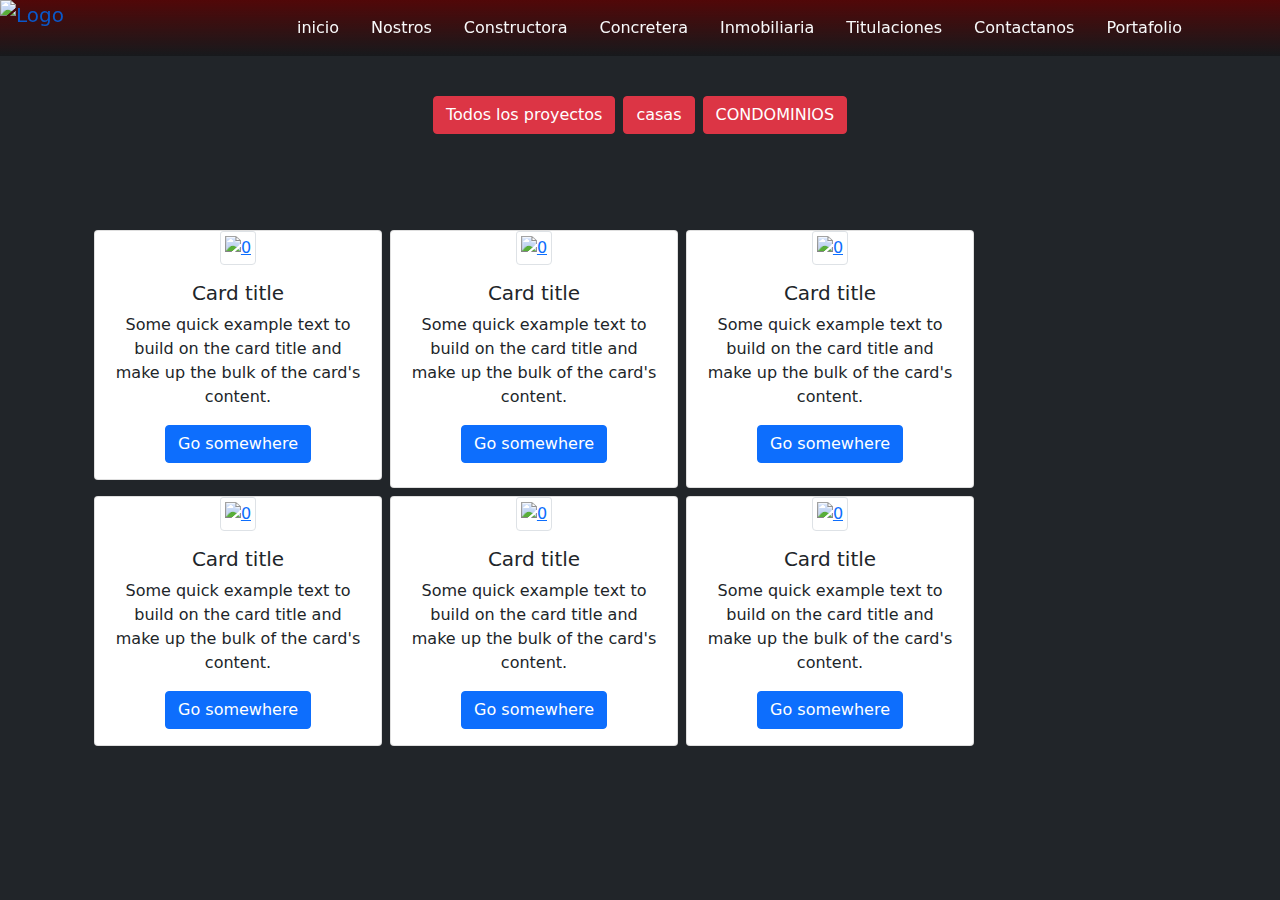
==== galeria.html @ 5f79e434 "1" ====
<!DOCTYPE html>
<html lang="en">

<head>
    <meta charset="UTF-8">
    <meta http-equiv="X-UA-Compatible" content="IE=edge">
    <meta name="viewport" content="width=device-width, initial-scale=1.0">
    <title>Document</title>
    <link rel="stylesheet" href="app/assets/css/bootstrap.min.css">
    <link rel="stylesheet" href="app/assets/css/galeria.css">
    <link rel="stylesheet" href="https://cdn.jsdelivr.net/npm/@fancyapps/ui@4.0/dist/fancybox.css" />
    <link rel="stylesheet" href="https://cdnjs.cloudflare.com/ajax/libs/font-awesome/6.2.1/css/all.min.css"
        integrity="sha512-MV7K8+y+gLIBoVD59lQIYicR65iaqukzvf/nwasF0nqhPay5w/9lJmVM2hMDcnK1OnMGCdVK+iQrJ7lzPJQd1w=="
        crossorigin="anonymous" referrerpolicy="no-referrer" />
</head>

<body class="bg-dark">
    <nav class="navbar navbar-expand-md  bg-trans-rojo fixed-top navbar-main">
        <div class="container">
            <a class="navbar-brand" href="#inicio">
                <img src="app/assets/img/LOGOCONSOMBRA2.png" alt="Logo" width="240" height="100"
                    class="d-inline-block align-text-top fixed-top logo">

            </a>
            <button class="navbar-toggler" type="button" data-bs-toggle="collapse" data-bs-target="#navbarNav"
                aria-controls="navbarNav" aria-expanded="false" aria-label="Toggle navigation">
                <i class="text-light fa fa-bars" aria-hidden="true"></i>
            </button>

            <div class="collapse navbar-collapse " id="navbarNav">
                <ul class="nav ms-auto  flex-column flex-md-row text-light " id="menu">
                    <li class="nav-item"><a class="nav-link text-light  active" href="./">inicio</a></li>
                    <li class="nav-item"><a class="nav-link text-light" href="./#nosotros">Nostros</a></li>
                    <li class="nav-item"><a class="nav-link text-light" href="./#constructora">Constructora </a></li>

                    <li class="nav-item"><a class="nav-link text-light" href="./#Concretera">Concretera</a></li>
                    <li class="nav-item"><a class="nav-link text-light" href="./inmobiliaria">Inmobiliaria</a></li>
                    <li class="nav-item"><a class="nav-link text-light" href="./#Titulaciones">Titulaciones</a></li>

                    <li class="nav-item"><a class="nav-link text-light" href="./#contactanos">Contactanos</a></li>
                    <li class="nav-item"><a class="nav-link text-light" href="./galeria.html">Portafolio</a></li>
                </ul>
            </div>

        </div>
    </nav>
    <div class="container  pt-5 mt-5 bg-dark">
        <div class="row  ">
            <div
                class="button-group filters-button-group gap-2 d-flex flex-wrap justify-content-center align-items-center ">
                <button class="button btn btn-danger is-checked" data-filter="*">Todos los proyectos</button>
                <button class="button btn btn-danger" data-filter=".casas">casas</button>
                <button class="button btn btn-danger" data-filter=".CONDOMINIOS">CONDOMINIOS</button>
            </div>

        </div>

        <div class="container-fluid projects d-flex flex-wrap gap-2 pt-5 mt-5 ">


            <div class="card project text-center casas mb-2" style="width: 18rem;">
                <a data-fancybox="group" data-caption="My caption"
                    href="app/assets/img/contructora/04 CASAS DE CAMPO/REDUCIDO EN TAMAÑO/CASA DE CAMPO 1.jpg">
                    <img class="card-img-top img-fluid img-thumbnail "
                        src="app/assets/img/contructora/04 CASAS DE CAMPO/REDUCIDO EN TAMAÑO/CASA DE CAMPO 1.jpg"
                        alt="0"></a>
                <div class="card-body">
                    <h5 class="card-title">Card title</h5>
                    <p class="card-text">Some quick example text to build on the card title and make up the
                        bulk of the card's content.</p>
                    <a href="#" class="btn btn-primary">Go somewhere</a>
                </div>
            </div>

            <div class="card project  text-center   CONDOMINIOS " style="width: 18rem;">
                <a data-fancybox="group" data-caption="My caption"
                    href="http://drive.google.com/uc?export=view&id=1On3Vx-ozsxNdgmLrQvXG4pzXDqh8XaO9">
                    <img class="card-img-top img-fluid img-thumbnail "
                        src="http://drive.google.com/uc?export=view&id=1On3Vx-ozsxNdgmLrQvXG4pzXDqh8XaO9" alt="0"></a>
                <div class="card-body">
                    <h5 class="card-title">Card title</h5>
                    <p class="card-text">Some quick example text to build on the card title and make up the
                        bulk of the card's content.</p>
                    <a href="#" class="btn btn-primary">Go somewhere</a>
                </div>
            </div>

            <div class="card project text-center  CONDOMINIOS " style="width: 18rem;">
                <a data-fancybox="group" data-caption="My caption"
                    href="http://drive.google.com/uc?export=view&id=1S7HGCFluaym6ILi8vpnGlYuRIj0LuDIS">
                    <img class="card-img-top img-fluid img-thumbnail "
                        src="http://drive.google.com/uc?export=view&id=1S7HGCFluaym6ILi8vpnGlYuRIj0LuDIS" alt="0"></a>
                <div class="card-body">
                    <h5 class="card-title">Card title</h5>
                    <p class="card-text">Some quick example text to build on the card title and make up the
                        bulk of the card's content.</p>
                    <a href="#" class="btn btn-primary">Go somewhere</a>
                </div>
            </div>

            <div class="card project  text-center  CONDOMINIOS " style="width: 18rem;">
                <a data-fancybox="group" data-caption="My caption"
                    href="http://drive.google.com/uc?export=view&id=1txrdz-fm1UKk83ibKwDTa-BJ_f7sG4kk">
                    <img class="card-img-top img-fluid img-thumbnail "
                        src="http://drive.google.com/uc?export=view&id=1txrdz-fm1UKk83ibKwDTa-BJ_f7sG4kk" alt="0"></a>
                <div class="card-body">
                    <h5 class="card-title">Card title</h5>
                    <p class="card-text">Some quick example text to build on the card title and make up the
                        bulk of the card's content.</p>
                    <a href="#" class="btn btn-primary">Go somewhere</a>
                </div>
            </div>

            <div class="card project  text-center  CONDOMINIOS " style="width: 18rem;">
                <a data-fancybox="group" data-caption="My caption"
                    href="http://drive.google.com/uc?export=view&id=1WspsNmsZnvNvJIPHXpxH_F-rlHZeGiYJ">
                    <img class="card-img-top img-fluid img-thumbnail "
                        src="http://drive.google.com/uc?export=view&id=1WspsNmsZnvNvJIPHXpxH_F-rlHZeGiYJ" alt="0"></a>
                <div class="card-body">
                    <h5 class="card-title">Card title</h5>
                    <p class="card-text">Some quick example text to build on the card title and make up the
                        bulk of the card's content.</p>
                    <a href="#" class="btn btn-primary">Go somewhere</a>
                </div>
            </div>

            <div class="card project  text-center  CONDOMINIOS " style="width: 18rem;">
                <a data-fancybox="group" data-caption="My caption"
                    href="http://drive.google.com/uc?export=view&id=15KAwZ4LsGtiMjOOk2fHJy-pu-rumdkRA">
                    <img class="card-img-top img-fluid img-thumbnail "
                        src="http://drive.google.com/uc?export=view&id=15KAwZ4LsGtiMjOOk2fHJy-pu-rumdkRA" alt="0"></a>
                <div class="card-body">
                    <h5 class="card-title">Card title</h5>
                    <p class="card-text">Some quick example text to build on the card title and make up the
                        bulk of the card's content.</p>
                    <a href="#" class="btn btn-primary">Go somewhere</a>
                </div>
            </div>


        </div>

        <script src="https://unpkg.com/isotope-layout@3/dist/isotope.pkgd.min.js"></script>

        <script src="https://unpkg.com/imagesloaded@4/imagesloaded.pkgd.js"></script>

        <script src="app/assets/js/bootstrap.bundle.min.js"></script>

        <script src="https://cdn.jsdelivr.net/npm/@fancyapps/ui@4.0/dist/fancybox.umd.js"></script>

        <script>


            var iso = new Isotope('.projects', {
                itemSelector: '.project',

                percentPosition: true,
                masonry: {
                    columnWidth: 50,
                    isFitWidth: true
                }
            });

            var filterFns = {
                // show if number is greater than 50
                numberGreaterThan50: function (itemElem) {
                    var number = itemElem.querySelector('.number').textContent;
                    return parseInt(number, 10) > 50;
                },
                // show if name ends with -ium
                ium: function (itemElem) {
                    var name = itemElem.querySelector('.name').textContent;
                    return name.match(/ium$/);
                }

            };
            var filtersElem = document.querySelector('.filters-button-group');
            filtersElem.addEventListener('click', function (event) {
                // only work with buttons
                if (!matchesSelector(event.target, 'button')) {
                    return;
                }
                var filterValue = event.target.getAttribute('data-filter');
                // use matching filter function
                filterValue = filterFns[filterValue] || filterValue;
                iso.arrange({ filter: filterValue });

            });

            // change is-checked class on buttons
            var buttonGroups = document.querySelectorAll('.button-group');
            for (var i = 0, len = buttonGroups.length; i < len; i++) {
                var buttonGroup = buttonGroups[i];
                radioButtonGroup(buttonGroup);

            }

            function radioButtonGroup(buttonGroup) {

                buttonGroup.addEventListener('click', function (event) {
                    // only work with buttons
                    if (!matchesSelector(event.target, 'button')) {
                        return;
                    }
                    buttonGroup.querySelector('.is-checked').classList.remove('is-checked');
                    event.target.classList.add('is-checked');

                });
            }

        </script>
        <script>
            Fancybox.bind("#gallery a", {
                groupAll: true,
                
                on: {
                    ready: (fancybox) => {
                        console.log(`fancybox #${fancybox.id} is ready!`);
                    }
                }
            });






        </script>

</body>

</html>
---- app/assets/css/galeria.css ----
body{
  background: rgba(0, 0, 0, 0);
}
.bg-trans-rojo{
    
  background: linear-gradient(rgba(87, 5, 5, 0.9), rgba(0, 0, 0, 0.3));
  backdrop-filter: blur(1px);
}
/*  Needed for filters */
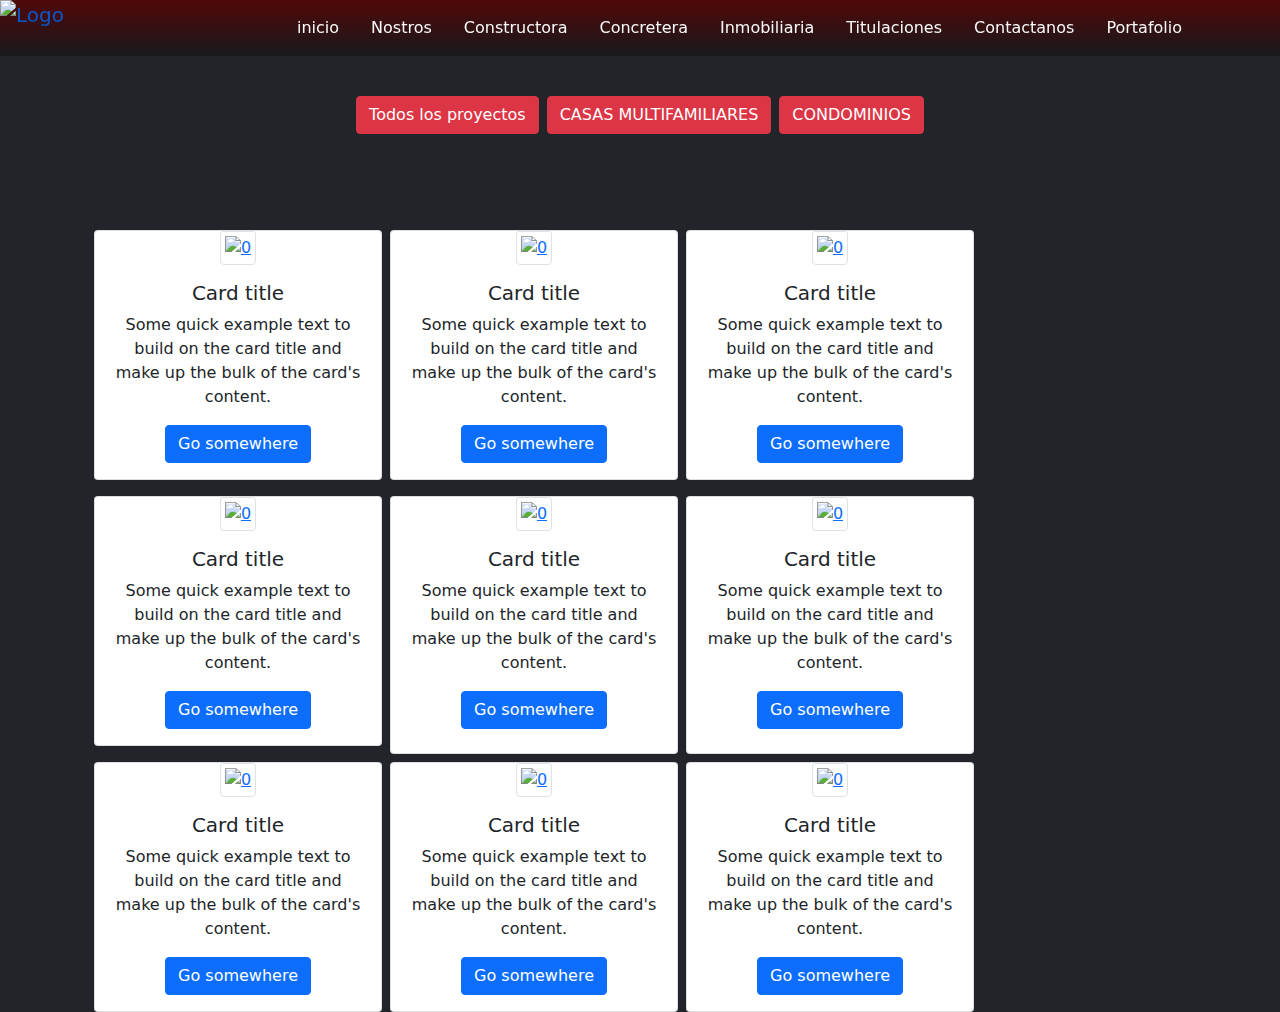
==== commit b1a24fc9: "12" ====
--- a/galeria.html
+++ b/galeria.html
@@ -18,7 +18,7 @@
     <nav class="navbar navbar-expand-md  bg-trans-rojo fixed-top navbar-main">
         <div class="container">
             <a class="navbar-brand" href="#inicio">
-                <img src="app/assets/img/LOGOCONSOMBRA2.png" alt="Logo" width="240" height="100"
+                <img src="http://drive.google.com/uc?export=view&id=161aTj2FfQAQQnwV4jnOKCh65qSnsrEl2" alt="Logo" width="240" height="100"
                     class="d-inline-block align-text-top fixed-top logo">
 
             </a>
@@ -49,7 +49,7 @@
             <div
                 class="button-group filters-button-group gap-2 d-flex flex-wrap justify-content-center align-items-center ">
                 <button class="button btn btn-danger is-checked" data-filter="*">Todos los proyectos</button>
-                <button class="button btn btn-danger" data-filter=".casas">casas</button>
+                <button class="button btn btn-danger" data-filter=".MultiFamaliares">CASAS MULTIFAMILIARES</button>
                 <button class="button btn btn-danger" data-filter=".CONDOMINIOS">CONDOMINIOS</button>
             </div>
 
@@ -58,11 +58,50 @@
         <div class="container-fluid projects d-flex flex-wrap gap-2 pt-5 mt-5 ">
 
 
-            <div class="card project text-center casas mb-2" style="width: 18rem;">
-                <a data-fancybox="group" data-caption="My caption"
-                    href="app/assets/img/contructora/04 CASAS DE CAMPO/REDUCIDO EN TAMAÑO/CASA DE CAMPO 1.jpg">
-                    <img class="card-img-top img-fluid img-thumbnail "
-                        src="app/assets/img/contructora/04 CASAS DE CAMPO/REDUCIDO EN TAMAÑO/CASA DE CAMPO 1.jpg"
+            <div class="card project text-center MultiFamaliares mb-2" style="width: 18rem;">
+                <a data-fancybox="group" data-caption="My caption"
+                    href="http://drive.google.com/uc?export=view&id=1c9fkX4eA94YGZ-EZkp2volli0KbtOBh9">
+                    <img class="card-img-top img-fluid img-thumbnail "
+                        src="http://drive.google.com/uc?export=view&id=1c9fkX4eA94YGZ-EZkp2volli0KbtOBh9"
+                        alt="0"></a>
+                <div class="card-body">
+                    <h5 class="card-title">Card title</h5>
+                    <p class="card-text">Some quick example text to build on the card title and make up the
+                        bulk of the card's content.</p>
+                    <a href="#" class="btn btn-primary">Go somewhere</a>
+                </div>
+            </div>
+            <div class="card project text-center MultiFamaliares mb-2" style="width: 18rem;">
+                <a data-fancybox="group" data-caption="My caption"
+                    href="http://drive.google.com/uc?export=view&id=1VXdi_NACV3wM_QehzK5D6e8smmBKDsjP">
+                    <img class="card-img-top img-fluid img-thumbnail "
+                        src="http://drive.google.com/uc?export=view&id=1VXdi_NACV3wM_QehzK5D6e8smmBKDsjP"
+                        alt="0"></a>
+                <div class="card-body">
+                    <h5 class="card-title">Card title</h5>
+                    <p class="card-text">Some quick example text to build on the card title and make up the
+                        bulk of the card's content.</p>
+                    <a href="#" class="btn btn-primary">Go somewhere</a>
+                </div>
+            </div>
+            <div class="card project text-center MultiFamaliares mb-2" style="width: 18rem;">
+                <a data-fancybox="group" data-caption="My caption"
+                    href="http://drive.google.com/uc?export=view&id=1x83sM4H6tt0aA6N5_7QQgzgSX0ybErTp">
+                    <img class="card-img-top img-fluid img-thumbnail "
+                        src="http://drive.google.com/uc?export=view&id=1x83sM4H6tt0aA6N5_7QQgzgSX0ybErTp"
+                        alt="0"></a>
+                <div class="card-body">
+                    <h5 class="card-title">Card title</h5>
+                    <p class="card-text">Some quick example text to build on the card title and make up the
+                        bulk of the card's content.</p>
+                    <a href="#" class="btn btn-primary">Go somewhere</a>
+                </div>
+            </div>
+            <div class="card project text-center MultiFamaliares mb-2" style="width: 18rem;">
+                <a data-fancybox="group" data-caption="My caption"
+                    href="http://drive.google.com/uc?export=view&id=1qm6M3MWW_gcANU5qoux5U6XFg9n1doVj">
+                    <img class="card-img-top img-fluid img-thumbnail "
+                        src="http://drive.google.com/uc?export=view&id=1qm6M3MWW_gcANU5qoux5U6XFg9n1doVj"
                         alt="0"></a>
                 <div class="card-body">
                     <h5 class="card-title">Card title</h5>
